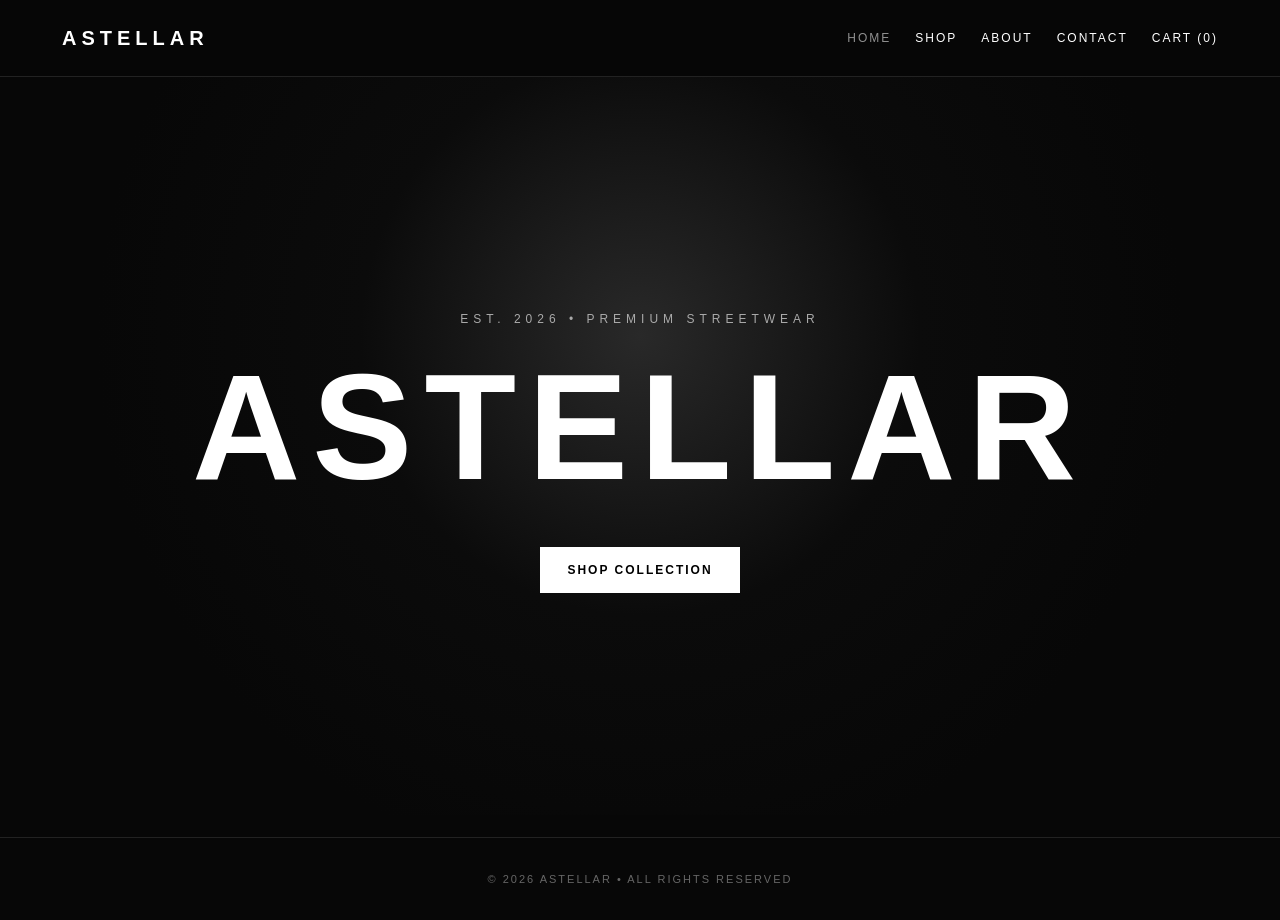
==== index.html @ c462184c "Add files via upload" ====
<!doctype html><html lang="en"><head><meta charset="utf-8"><meta name="viewport" content="width=device-width,initial-scale=1"><title>ASTELLAR — Home</title><link rel="stylesheet" href="style.css"></head><body>
<header><nav class="nav"><a class="brand" href="index.html">ASTELLAR</a><div class="links"><a class="active" href="index.html">HOME</a><a href="shop.html">SHOP</a><a href="about.html">ABOUT</a><a href="contact.html">CONTACT</a><a href="cart.html">CART (<span id="count">0</span>)</a></div></nav></header>
<main><section class="hero"><div><p>EST. 2026 • PREMIUM STREETWEAR</p><h1>ASTELLAR</h1><a class="btn" href="shop.html">SHOP COLLECTION</a></div></section></main><footer>© 2026 ASTELLAR • ALL RIGHTS RESERVED</footer><div id="toast" class="toast"></div><script src="script.js"></script></body></html>
---- style.css ----
*{box-sizing:border-box}html{scroll-behavior:smooth}body{margin:0;background:#070707;color:#fff;font-family:Arial,Helvetica,sans-serif}a{text-decoration:none;color:inherit}
header{position:sticky;top:0;z-index:20;background:rgba(7,7,7,.94);backdrop-filter:blur(12px);border-bottom:1px solid #222}
.nav{max-width:1200px;margin:auto;height:76px;display:flex;align-items:center;justify-content:space-between;padding:0 22px}.brand{font-weight:900;letter-spacing:5px;font-size:20px}
.links{display:flex;gap:24px;font-size:12px;letter-spacing:2px}.links a:hover,.active{opacity:.55}
main{min-height:calc(100vh - 140px)}.hero{min-height:82vh;display:grid;place-items:center;text-align:center;padding:70px 20px;background:radial-gradient(circle at 50% 35%,#292929 0,#0b0b0b 35%,#070707 68%)}
.hero h1{font-size:clamp(60px,12vw,150px);letter-spacing:12px;margin:15px 0;font-weight:900}.hero p{color:#aaa;letter-spacing:5px;font-size:12px}
.btn{display:inline-block;background:#fff;color:#000;padding:15px 26px;margin-top:18px;font-size:12px;font-weight:800;letter-spacing:2px;border:1px solid #fff;cursor:pointer}.btn:hover{background:#000;color:#fff}
.wrap{max-width:1200px;margin:auto;padding:80px 22px}.title{font-size:34px;letter-spacing:4px;margin:0 0 35px}.grid{display:grid;grid-template-columns:repeat(4,1fr);gap:18px}
.card{background:#111;border:1px solid #222;padding-bottom:18px;transition:.25s}.card:hover{transform:translateY(-5px);border-color:#555}.pic{height:330px;background:linear-gradient(145deg,#292929,#0d0d0d);display:grid;place-items:center;color:#666;font-size:11px;letter-spacing:3px}.info{padding:17px}.name{font-weight:800;letter-spacing:1px}.price{color:#aaa;margin-top:8px}.buy{display:block;margin-top:14px;text-align:center;border:1px solid #555;padding:11px;font-size:11px;letter-spacing:2px;cursor:pointer}.buy:hover{background:#fff;color:#000}
.about{max-width:780px;color:#aaa;line-height:1.8;font-size:16px}.contact{display:grid;grid-template-columns:1fr 1fr;gap:35px}.box{border:1px solid #222;padding:30px;background:#0d0d0d}.box p{color:#aaa;line-height:1.7}
.cart-row{display:flex;justify-content:space-between;align-items:center;border-bottom:1px solid #222;padding:18px 0;gap:15px}.remove{background:none;color:#aaa;border:1px solid #444;padding:8px 12px;cursor:pointer}.remove:hover{color:#fff;border-color:#fff}.total{font-size:22px;letter-spacing:2px;margin-top:28px}
form{max-width:700px}.field{margin-bottom:18px}.field label{display:block;font-size:11px;letter-spacing:2px;color:#aaa;margin-bottom:8px}.field input,.field textarea{width:100%;background:#111;border:1px solid #333;color:#fff;padding:14px;font:inherit}.field textarea{min-height:120px;resize:vertical}
footer{border-top:1px solid #222;text-align:center;padding:35px;color:#666;font-size:11px;letter-spacing:2px}
.toast{position:fixed;right:20px;bottom:20px;background:#fff;color:#000;padding:15px 20px;font-size:12px;letter-spacing:1px;transform:translateY(120px);transition:.3s;z-index:50}.toast.show{transform:translateY(0)}
@media(max-width:800px){.links{gap:10px}.grid{grid-template-columns:repeat(2,1fr)}.pic{height:260px}.contact{grid-template-columns:1fr}}
@media(max-width:520px){.brand{font-size:16px}.links{font-size:10px;gap:8px}.links a:nth-child(3){display:none}.grid{grid-template-columns:1fr}.pic{height:330px}.wrap{padding:60px 18px}}
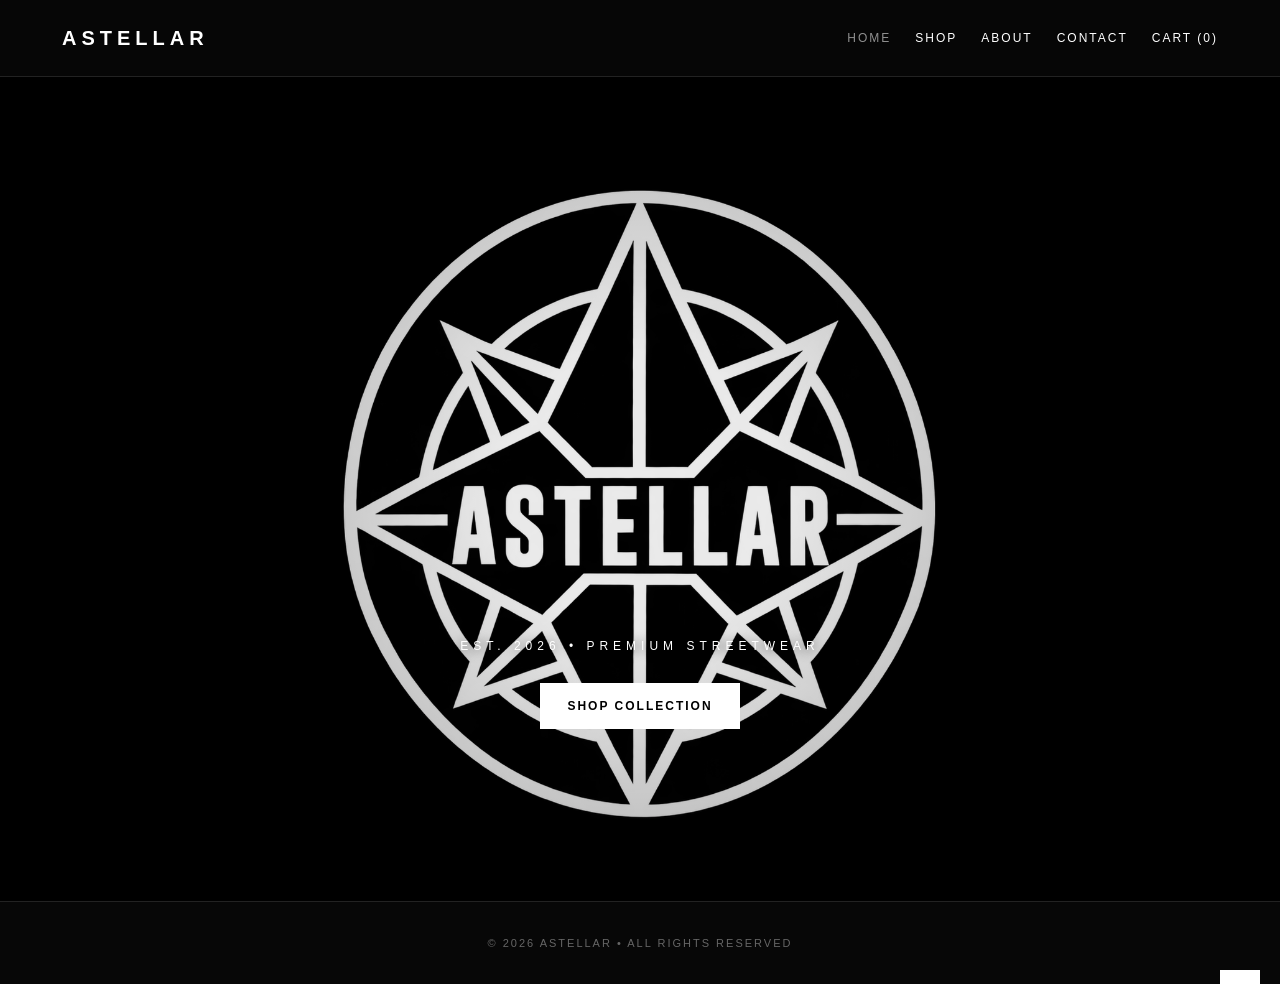
==== commit baf4ba33: "Add files via upload" ====
--- a/index.html
+++ b/index.html
@@ -1,3 +1,3 @@
 <!doctype html><html lang="en"><head><meta charset="utf-8"><meta name="viewport" content="width=device-width,initial-scale=1"><title>ASTELLAR — Home</title><link rel="stylesheet" href="style.css"></head><body>
 <header><nav class="nav"><a class="brand" href="index.html">ASTELLAR</a><div class="links"><a class="active" href="index.html">HOME</a><a href="shop.html">SHOP</a><a href="about.html">ABOUT</a><a href="contact.html">CONTACT</a><a href="cart.html">CART (<span id="count">0</span>)</a></div></nav></header>
-<main><section class="hero"><div><p>EST. 2026 • PREMIUM STREETWEAR</p><h1>ASTELLAR</h1><a class="btn" href="shop.html">SHOP COLLECTION</a></div></section></main><footer>© 2026 ASTELLAR • ALL RIGHTS RESERVED</footer><div id="toast" class="toast"></div><script src="script.js"></script></body></html>+<main><section class="hero"><div class="hero-content"><p>EST. 2026 • PREMIUM STREETWEAR</p><a class="btn" href="shop.html">SHOP COLLECTION</a></div></section></main><footer>© 2026 ASTELLAR • ALL RIGHTS RESERVED</footer><div id="toast" class="toast"></div><script src="script.js"></script></body></html>
--- a/style.css
+++ b/style.css
@@ -3,8 +3,7 @@
 header{position:sticky;top:0;z-index:20;background:rgba(7,7,7,.94);backdrop-filter:blur(12px);border-bottom:1px solid #222}
 .nav{max-width:1200px;margin:auto;height:76px;display:flex;align-items:center;justify-content:space-between;padding:0 22px}.brand{font-weight:900;letter-spacing:5px;font-size:20px}
 .links{display:flex;gap:24px;font-size:12px;letter-spacing:2px}.links a:hover,.active{opacity:.55}
-main{min-height:calc(100vh - 140px)}.hero{min-height:82vh;display:grid;place-items:center;text-align:center;padding:70px 20px;background:radial-gradient(circle at 50% 35%,#292929 0,#0b0b0b 35%,#070707 68%)}
-.hero h1{font-size:clamp(60px,12vw,150px);letter-spacing:12px;margin:15px 0;font-weight:900}.hero p{color:#aaa;letter-spacing:5px;font-size:12px}
+main{min-height:calc(100vh - 140px)}.hero{min-height:calc(100vh - 76px);display:grid;place-items:center;text-align:center;padding:70px 20px;position:relative;overflow:hidden;background-color:#000;background-image:linear-gradient(rgba(0,0,0,.34),rgba(0,0,0,.48)),url("https://svs.gsfc.nasa.gov/vis/a000000/a004800/a004856/starmap_random_2020_4k_print.jpg");background-size:cover;background-position:center;background-repeat:no-repeat}.hero::before{content:"";position:absolute;inset:0;background-image:url("astellar-logo.png");background-repeat:no-repeat;background-position:center;background-size:min(780px,82vw);opacity:.92;mix-blend-mode:screen;filter:contrast(1.05);pointer-events:none}.hero::after{content:"";position:absolute;inset:0;background:radial-gradient(circle at center,transparent 18%,rgba(0,0,0,.38) 78%,rgba(0,0,0,.7) 100%);pointer-events:none}.hero-content{position:relative;z-index:1;display:flex;flex-direction:column;align-items:center}.hero p{color:#fff;letter-spacing:5px;font-size:12px;text-shadow:0 1px 12px #000;margin-top:390px}.hero .btn{position:relative;z-index:2}
 .btn{display:inline-block;background:#fff;color:#000;padding:15px 26px;margin-top:18px;font-size:12px;font-weight:800;letter-spacing:2px;border:1px solid #fff;cursor:pointer}.btn:hover{background:#000;color:#fff}
 .wrap{max-width:1200px;margin:auto;padding:80px 22px}.title{font-size:34px;letter-spacing:4px;margin:0 0 35px}.grid{display:grid;grid-template-columns:repeat(4,1fr);gap:18px}
 .card{background:#111;border:1px solid #222;padding-bottom:18px;transition:.25s}.card:hover{transform:translateY(-5px);border-color:#555}.pic{height:330px;background:linear-gradient(145deg,#292929,#0d0d0d);display:grid;place-items:center;color:#666;font-size:11px;letter-spacing:3px}.info{padding:17px}.name{font-weight:800;letter-spacing:1px}.price{color:#aaa;margin-top:8px}.buy{display:block;margin-top:14px;text-align:center;border:1px solid #555;padding:11px;font-size:11px;letter-spacing:2px;cursor:pointer}.buy:hover{background:#fff;color:#000}
@@ -15,3 +14,5 @@
 .toast{position:fixed;right:20px;bottom:20px;background:#fff;color:#000;padding:15px 20px;font-size:12px;letter-spacing:1px;transform:translateY(120px);transition:.3s;z-index:50}.toast.show{transform:translateY(0)}
 @media(max-width:800px){.links{gap:10px}.grid{grid-template-columns:repeat(2,1fr)}.pic{height:260px}.contact{grid-template-columns:1fr}}
 @media(max-width:520px){.brand{font-size:16px}.links{font-size:10px;gap:8px}.links a:nth-child(3){display:none}.grid{grid-template-columns:1fr}.pic{height:330px}.wrap{padding:60px 18px}}
+
+.product-detail{display:grid;grid-template-columns:1fr 1fr;gap:55px;align-items:start}.product-image{min-height:620px;background:linear-gradient(145deg,#292929,#0d0d0d);display:grid;place-items:center;color:#666;letter-spacing:3px}.eyebrow{color:#888;font-size:11px;letter-spacing:3px}.choices{display:flex;gap:9px;flex-wrap:wrap}.choice{background:#111;border:1px solid #444;color:#fff;padding:12px 17px;cursor:pointer}.choice:hover,.choice.selected{background:#fff;color:#000;border-color:#fff}.msg{color:#aaa;min-height:20px}.desc{border-top:1px solid #222;margin-top:45px;padding-top:30px;color:#aaa;line-height:1.75}.desc h3{color:#fff;letter-spacing:2px}.desc li{margin:9px 0}@media(max-width:800px){.product-detail{grid-template-columns:1fr}.product-image{min-height:430px}}
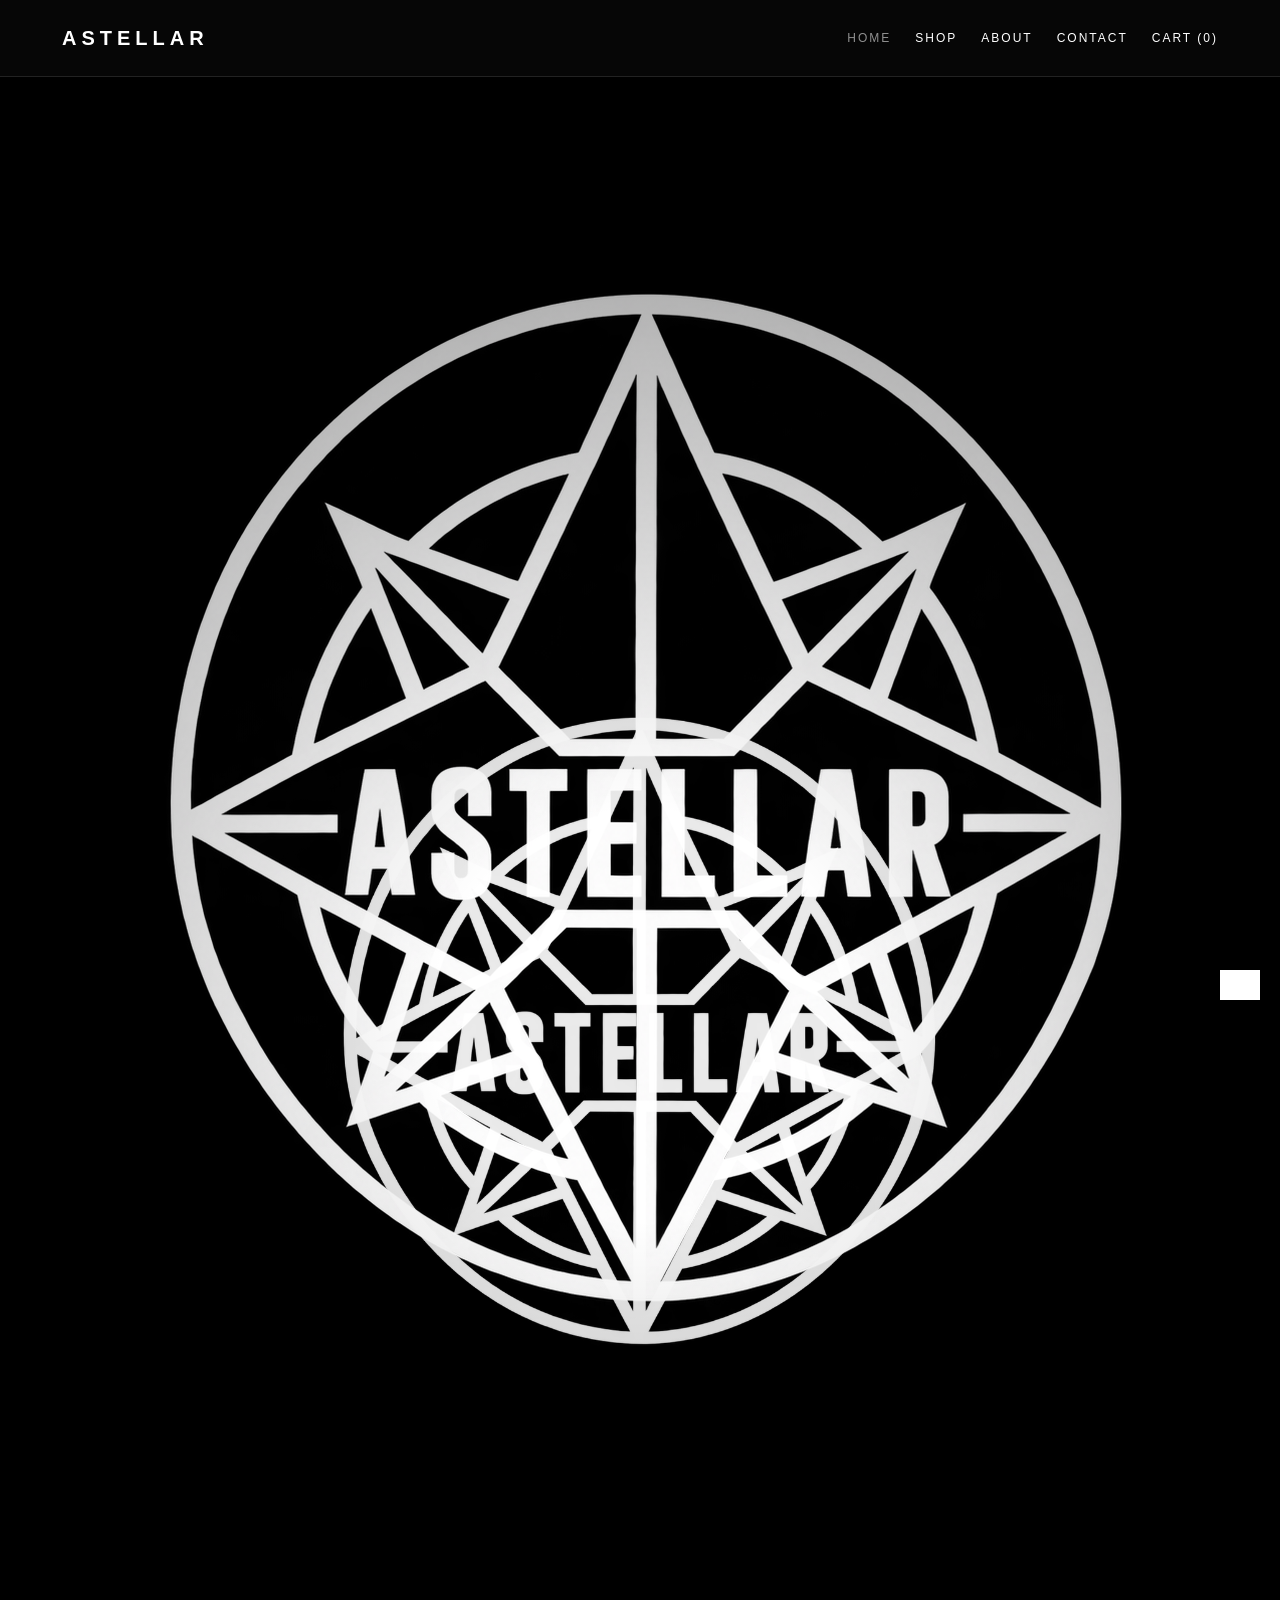
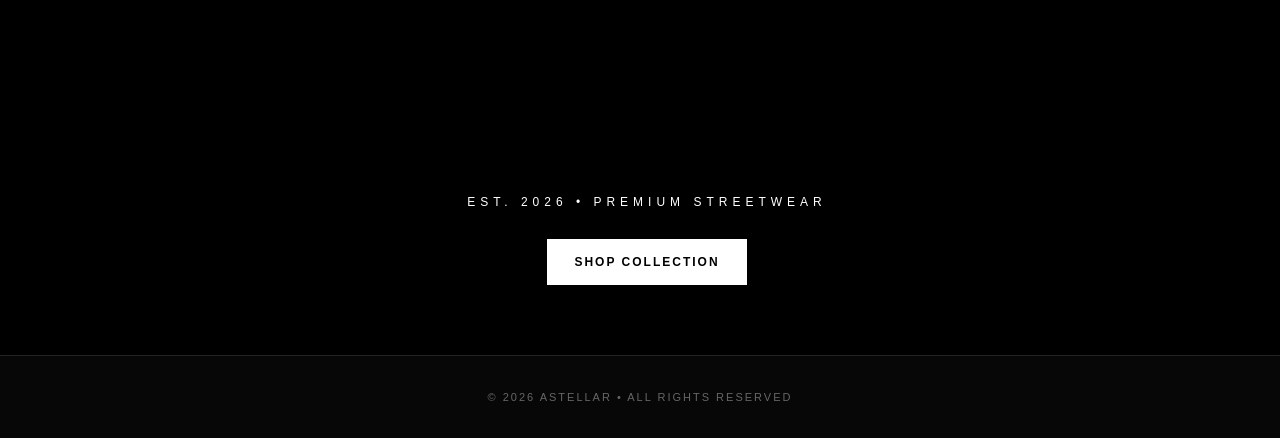
==== commit cc2b1db5: "Rebuild homepage hero with exact logo asset" ====
--- a/index.html
+++ b/index.html
@@ -1,3 +1,3 @@
 <!doctype html><html lang="en"><head><meta charset="utf-8"><meta name="viewport" content="width=device-width,initial-scale=1"><title>ASTELLAR — Home</title><link rel="stylesheet" href="style.css"></head><body>
 <header><nav class="nav"><a class="brand" href="index.html">ASTELLAR</a><div class="links"><a class="active" href="index.html">HOME</a><a href="shop.html">SHOP</a><a href="about.html">ABOUT</a><a href="contact.html">CONTACT</a><a href="cart.html">CART (<span id="count">0</span>)</a></div></nav></header>
-<main><section class="hero"><div class="hero-content"><p>EST. 2026 • PREMIUM STREETWEAR</p><a class="btn" href="shop.html">SHOP COLLECTION</a></div></section></main><footer>© 2026 ASTELLAR • ALL RIGHTS RESERVED</footer><div id="toast" class="toast"></div><script src="script.js"></script></body></html>+<main><section class="hero exact-logo-hero"><div class="hero-logo"><img src="astellar-logo.png" alt="ASTELLAR logo"></div><div class="hero-content"><p>EST. 2026 • PREMIUM STREETWEAR</p><a class="btn" href="shop.html">SHOP COLLECTION</a></div></section></main><footer>© 2026 ASTELLAR • ALL RIGHTS RESERVED</footer><div id="toast" class="toast"></div><script src="script.js"></script></body></html>
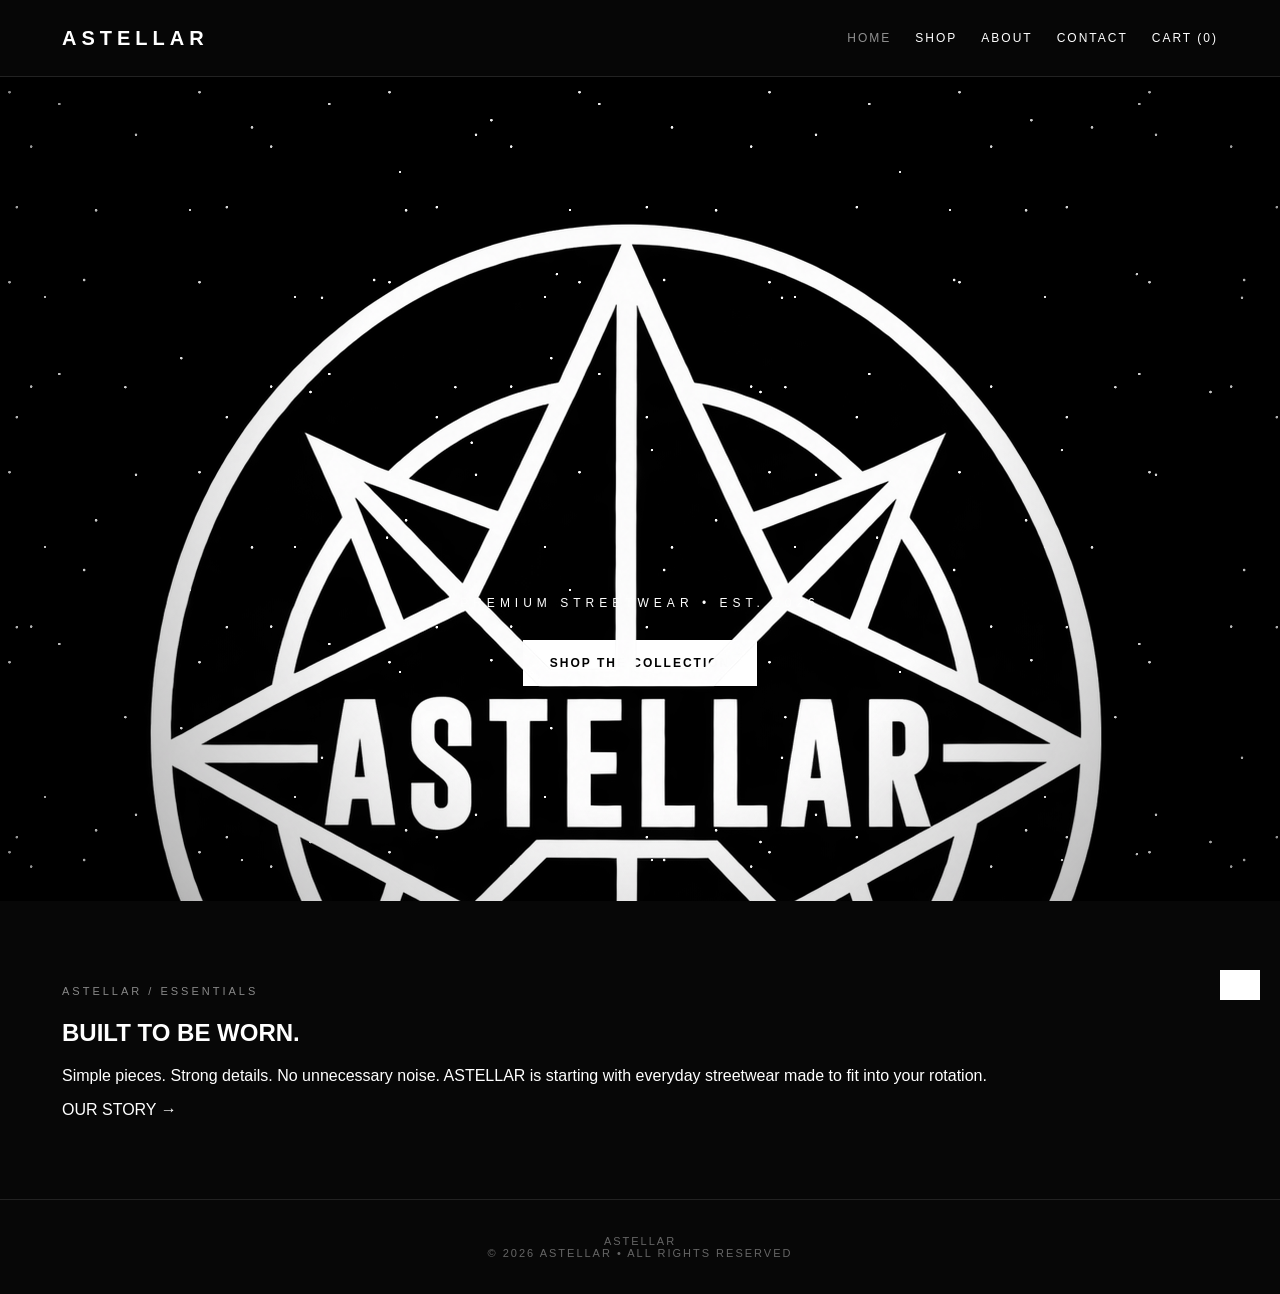
==== commit 1b8a40bd: "Redesign ASTELLAR homepage" ====
--- a/index.html
+++ b/index.html
@@ -1,3 +1,32 @@
-<!doctype html><html lang="en"><head><meta charset="utf-8"><meta name="viewport" content="width=device-width,initial-scale=1"><title>ASTELLAR — Home</title><link rel="stylesheet" href="style.css"></head><body>
-<header><nav class="nav"><a class="brand" href="index.html">ASTELLAR</a><div class="links"><a class="active" href="index.html">HOME</a><a href="shop.html">SHOP</a><a href="about.html">ABOUT</a><a href="contact.html">CONTACT</a><a href="cart.html">CART (<span id="count">0</span>)</a></div></nav></header>
-<main><section class="hero exact-logo-hero"><div class="hero-logo"><img src="astellar-logo.png" alt="ASTELLAR logo"></div><div class="hero-content"><p>EST. 2026 • PREMIUM STREETWEAR</p><a class="btn" href="shop.html">SHOP COLLECTION</a></div></section></main><footer>© 2026 ASTELLAR • ALL RIGHTS RESERVED</footer><div id="toast" class="toast"></div><script src="script.js"></script></body></html>+<!doctype html>
+<html lang="en">
+<head>
+<meta charset="utf-8">
+<meta name="viewport" content="width=device-width,initial-scale=1">
+<title>ASTELLAR — Home</title>
+<link rel="stylesheet" href="style.css">
+</head>
+<body>
+<header><nav class="nav">
+<a class="brand" href="index.html">ASTELLAR</a>
+<div class="links"><a class="active" href="index.html">HOME</a><a href="shop.html">SHOP</a><a href="about.html">ABOUT</a><a href="contact.html">CONTACT</a><a href="cart.html">CART (<span id="count">0</span>)</a></div>
+</nav></header>
+<main>
+<section class="hero">
+<div class="hero-stars"></div>
+<div class="hero-center">
+<img class="hero-logo" src="astellar-logo.png" alt="ASTELLAR">
+<p>PREMIUM STREETWEAR • EST. 2026</p>
+<a class="btn" href="shop.html">SHOP THE COLLECTION</a>
+</div>
+</section>
+<section class="home-intro wrap narrow">
+<span class="eyebrow">ASTELLAR / ESSENTIALS</span>
+<h1>BUILT TO BE WORN.</h1>
+<p>Simple pieces. Strong details. No unnecessary noise. ASTELLAR is starting with everyday streetwear made to fit into your rotation.</p>
+<a class="text-link" href="about.html">OUR STORY →</a>
+</section>
+</main>
+<footer><div class="footer-brand">ASTELLAR</div><div>© 2026 ASTELLAR • ALL RIGHTS RESERVED</div></footer>
+<div id="toast" class="toast"></div><script src="script.js"></script>
+</body></html>
--- a/style.css
+++ b/style.css
@@ -1,18 +1 @@
-
-*{box-sizing:border-box}html{scroll-behavior:smooth}body{margin:0;background:#070707;color:#fff;font-family:Arial,Helvetica,sans-serif}a{text-decoration:none;color:inherit}
-header{position:sticky;top:0;z-index:20;background:rgba(7,7,7,.94);backdrop-filter:blur(12px);border-bottom:1px solid #222}
-.nav{max-width:1200px;margin:auto;height:76px;display:flex;align-items:center;justify-content:space-between;padding:0 22px}.brand{font-weight:900;letter-spacing:5px;font-size:20px}
-.links{display:flex;gap:24px;font-size:12px;letter-spacing:2px}.links a:hover,.active{opacity:.55}
-main{min-height:calc(100vh - 140px)}.hero{min-height:calc(100vh - 76px);display:grid;place-items:center;text-align:center;padding:70px 20px;position:relative;overflow:hidden;background-color:#000;background-image:linear-gradient(rgba(0,0,0,.34),rgba(0,0,0,.48)),url("https://svs.gsfc.nasa.gov/vis/a000000/a004800/a004856/starmap_random_2020_4k_print.jpg");background-size:cover;background-position:center;background-repeat:no-repeat}.hero::before{content:"";position:absolute;inset:0;background-image:url("astellar-logo.png");background-repeat:no-repeat;background-position:center;background-size:min(780px,82vw);opacity:.92;mix-blend-mode:screen;filter:contrast(1.05);pointer-events:none}.hero::after{content:"";position:absolute;inset:0;background:radial-gradient(circle at center,transparent 18%,rgba(0,0,0,.38) 78%,rgba(0,0,0,.7) 100%);pointer-events:none}.hero-content{position:relative;z-index:1;display:flex;flex-direction:column;align-items:center}.hero p{color:#fff;letter-spacing:5px;font-size:12px;text-shadow:0 1px 12px #000;margin-top:390px}.hero .btn{position:relative;z-index:2}
-.btn{display:inline-block;background:#fff;color:#000;padding:15px 26px;margin-top:18px;font-size:12px;font-weight:800;letter-spacing:2px;border:1px solid #fff;cursor:pointer}.btn:hover{background:#000;color:#fff}
-.wrap{max-width:1200px;margin:auto;padding:80px 22px}.title{font-size:34px;letter-spacing:4px;margin:0 0 35px}.grid{display:grid;grid-template-columns:repeat(4,1fr);gap:18px}
-.card{background:#111;border:1px solid #222;padding-bottom:18px;transition:.25s}.card:hover{transform:translateY(-5px);border-color:#555}.pic{height:330px;background:linear-gradient(145deg,#292929,#0d0d0d);display:grid;place-items:center;color:#666;font-size:11px;letter-spacing:3px}.info{padding:17px}.name{font-weight:800;letter-spacing:1px}.price{color:#aaa;margin-top:8px}.buy{display:block;margin-top:14px;text-align:center;border:1px solid #555;padding:11px;font-size:11px;letter-spacing:2px;cursor:pointer}.buy:hover{background:#fff;color:#000}
-.about{max-width:780px;color:#aaa;line-height:1.8;font-size:16px}.contact{display:grid;grid-template-columns:1fr 1fr;gap:35px}.box{border:1px solid #222;padding:30px;background:#0d0d0d}.box p{color:#aaa;line-height:1.7}
-.cart-row{display:flex;justify-content:space-between;align-items:center;border-bottom:1px solid #222;padding:18px 0;gap:15px}.remove{background:none;color:#aaa;border:1px solid #444;padding:8px 12px;cursor:pointer}.remove:hover{color:#fff;border-color:#fff}.total{font-size:22px;letter-spacing:2px;margin-top:28px}
-form{max-width:700px}.field{margin-bottom:18px}.field label{display:block;font-size:11px;letter-spacing:2px;color:#aaa;margin-bottom:8px}.field input,.field textarea{width:100%;background:#111;border:1px solid #333;color:#fff;padding:14px;font:inherit}.field textarea{min-height:120px;resize:vertical}
-footer{border-top:1px solid #222;text-align:center;padding:35px;color:#666;font-size:11px;letter-spacing:2px}
-.toast{position:fixed;right:20px;bottom:20px;background:#fff;color:#000;padding:15px 20px;font-size:12px;letter-spacing:1px;transform:translateY(120px);transition:.3s;z-index:50}.toast.show{transform:translateY(0)}
-@media(max-width:800px){.links{gap:10px}.grid{grid-template-columns:repeat(2,1fr)}.pic{height:260px}.contact{grid-template-columns:1fr}}
-@media(max-width:520px){.brand{font-size:16px}.links{font-size:10px;gap:8px}.links a:nth-child(3){display:none}.grid{grid-template-columns:1fr}.pic{height:330px}.wrap{padding:60px 18px}}
-
-.product-detail{display:grid;grid-template-columns:1fr 1fr;gap:55px;align-items:start}.product-image{min-height:620px;background:linear-gradient(145deg,#292929,#0d0d0d);display:grid;place-items:center;color:#666;letter-spacing:3px}.eyebrow{color:#888;font-size:11px;letter-spacing:3px}.choices{display:flex;gap:9px;flex-wrap:wrap}.choice{background:#111;border:1px solid #444;color:#fff;padding:12px 17px;cursor:pointer}.choice:hover,.choice.selected{background:#fff;color:#000;border-color:#fff}.msg{color:#aaa;min-height:20px}.desc{border-top:1px solid #222;margin-top:45px;padding-top:30px;color:#aaa;line-height:1.75}.desc h3{color:#fff;letter-spacing:2px}.desc li{margin:9px 0}@media(max-width:800px){.product-detail{grid-template-columns:1fr}.product-image{min-height:430px}}
+*{box-sizing:border-box}html{scroll-behavior:smooth}body{margin:0;background:#070707;color:#fff;font-family:Arial,Helvetica,sans-serif}a{text-decoration:none;color:inherit}header{position:sticky;top:0;z-index:20;background:rgba(7,7,7,.94);backdrop-filter:blur(12px);border-bottom:1px solid #222}.nav{max-width:1200px;margin:auto;height:76px;display:flex;align-items:center;justify-content:space-between;padding:0 22px}.brand{font-weight:900;letter-spacing:5px;font-size:20px}.links{display:flex;gap:24px;font-size:12px;letter-spacing:2px}.links a:hover,.active{opacity:.55}main{min-height:calc(100vh - 140px)}.hero{min-height:calc(100vh - 76px);position:relative;overflow:hidden;background-color:#000;background-image:radial-gradient(circle at 5% 8%,#fff 0 1px,transparent 1.7px),radial-gradient(circle at 13% 29%,#fff 0 1px,transparent 1.6px),radial-gradient(circle at 22% 10%,#fff 0 1px,transparent 1.5px),radial-gradient(circle at 31% 43%,#fff 0 1px,transparent 1.7px),radial-gradient(circle at 40% 17%,#fff 0 1px,transparent 1.6px),radial-gradient(circle at 50% 35%,#fff 0 1px,transparent 1.5px),radial-gradient(circle at 60% 12%,#fff 0 1px,transparent 1.7px),radial-gradient(circle at 70% 48%,#fff 0 1px,transparent 1.6px),radial-gradient(circle at 80% 19%,#fff 0 1px,transparent 1.5px),radial-gradient(circle at 91% 8%,#fff 0 1px,transparent 1.7px),radial-gradient(circle at 96% 34%,#fff 0 1px,transparent 1.5px),radial-gradient(circle at 8% 62%,#fff 0 1px,transparent 1.6px),radial-gradient(circle at 18% 88%,#fff 0 1px,transparent 1.5px),radial-gradient(circle at 29% 70%,#fff 0 1px,transparent 1.7px),radial-gradient(circle at 38% 94%,#fff 0 1px,transparent 1.5px),radial-gradient(circle at 49% 76%,#fff 0 1px,transparent 1.6px),radial-gradient(circle at 59% 91%,#fff 0 1px,transparent 1.5px),radial-gradient(circle at 69% 70%,#fff 0 1px,transparent 1.7px),radial-gradient(circle at 79% 94%,#fff 0 1px,transparent 1.5px),radial-gradient(circle at 89% 69%,#fff 0 1px,transparent 1.6px);background-size:190px 190px,240px 240px,270px 270px,310px 310px,340px 340px,380px 380px,420px 420px,460px 460px,500px 500px,540px 540px,580px 580px,210px 210px,250px 250px,290px 290px,330px 330px,370px 370px,410px 410px,450px 450px,490px 490px,530px 530px;display:grid;place-items:center;text-align:center;padding:70px 20px}.hero:after{content:"";position:absolute;inset:0;background:radial-gradient(circle at center,transparent 0 42%,rgba(0,0,0,.25) 78%,rgba(0,0,0,.48));pointer-events:none}.exact-logo-hero{isolation:isolate}.hero-logo{position:absolute;inset:0;display:grid;place-items:center;z-index:0;pointer-events:none}.hero-logo img{width:min(850px,78vw);height:auto;display:block;opacity:1;filter:none;mix-blend-mode:screen}.hero-content{position:relative;z-index:2;display:flex;flex-direction:column;align-items:center;margin-top:360px}.hero p{color:#fff;letter-spacing:5px;font-size:12px;text-shadow:0 1px 12px #000}.btn{display:inline-block;background:#fff;color:#000;padding:15px 26px;margin-top:18px;font-size:12px;font-weight:800;letter-spacing:2px;border:1px solid #fff;cursor:pointer}.btn:hover{background:#000;color:#fff}.wrap{max-width:1200px;margin:auto;padding:80px 22px}.title{font-size:34px;letter-spacing:4px;margin:0 0 35px}.grid{display:grid;grid-template-columns:repeat(4,1fr);gap:18px}.card{background:#111;border:1px solid #222;padding-bottom:18px;transition:.25s}.card:hover{transform:translateY(-5px);border-color:#555}.pic{height:330px;background:linear-gradient(145deg,#292929,#0d0d0d);display:grid;place-items:center;color:#666;font-size:11px;letter-spacing:3px}.info{padding:17px}.name{font-weight:800;letter-spacing:1px}.price{color:#aaa;margin-top:8px}.buy{display:block;margin-top:14px;text-align:center;border:1px solid #555;padding:11px;font-size:11px;letter-spacing:2px;cursor:pointer}.buy:hover{background:#fff;color:#000}.about{max-width:780px;color:#aaa;line-height:1.8;font-size:16px}.contact{display:grid;grid-template-columns:1fr 1fr;gap:35px}.box{border:1px solid #222;padding:30px;background:#0d0d0d}.box p{color:#aaa;line-height:1.7}.cart-row{display:flex;justify-content:space-between;align-items:center;border-bottom:1px solid #222;padding:18px 0;gap:15px}.remove{background:none;color:#aaa;border:1px solid #444;padding:8px 12px;cursor:pointer}.remove:hover{color:#fff;border-color:#fff}.total{font-size:22px;letter-spacing:2px;margin-top:28px}form{max-width:700px}.field{margin-bottom:18px}.field label{display:block;font-size:11px;letter-spacing:2px;color:#aaa;margin-bottom:8px}.field input,.field textarea{width:100%;background:#111;border:1px solid #333;color:#fff;padding:14px;font:inherit}.field textarea{min-height:120px;resize:vertical}footer{border-top:1px solid #222;text-align:center;padding:35px;color:#666;font-size:11px;letter-spacing:2px}.toast{position:fixed;right:20px;bottom:20px;background:#fff;color:#000;padding:15px 20px;font-size:12px;letter-spacing:1px;transform:translateY(120px);transition:.3s;z-index:50}.toast.show{transform:translateY(0)}.product-detail{display:grid;grid-template-columns:1fr 1fr;gap:55px;align-items:start}.product-image{min-height:620px;background:linear-gradient(145deg,#292929,#0d0d0d);display:grid;place-items:center;color:#666;letter-spacing:3px}.eyebrow{color:#888;font-size:11px;letter-spacing:3px}.choices{display:flex;gap:9px;flex-wrap:wrap;margin:10px 0 24px}.choice{background:#111;border:1px solid #444;color:#fff;padding:12px 17px;cursor:pointer}.choice:hover,.choice.selected{background:#fff;color:#000;border-color:#fff}.add{width:100%;background:#fff;color:#000;border:1px solid #fff;padding:17px;font-weight:800;letter-spacing:2px;cursor:pointer;transition:.2s}.add:hover{background:#000;color:#fff}.add.added{transform:scale(.97);opacity:.7}.msg{color:#aaa;min-height:20px}.desc{border-top:1px solid #222;margin-top:45px;padding-top:30px;color:#aaa;line-height:1.75}.desc h3{color:#fff;letter-spacing:2px}.desc li{margin:9px 0}@media(max-width:800px){.links{gap:10px}.grid{grid-template-columns:repeat(2,1fr)}.pic{height:260px}.contact{grid-template-columns:1fr}.product-detail{grid-template-columns:1fr}.product-image{min-height:430px}.hero-content{margin-top:300px}.hero-logo img{width:min(700px,90vw)}}@media(max-width:520px){.brand{font-size:16px}.links{font-size:10px;gap:8px}.links a:nth-child(3){display:none}.grid{grid-template-columns:1fr}.pic{height:330px}.wrap{padding:60px 18px}.hero-logo img{width:95vw}.hero-content{margin-top:270px}}
